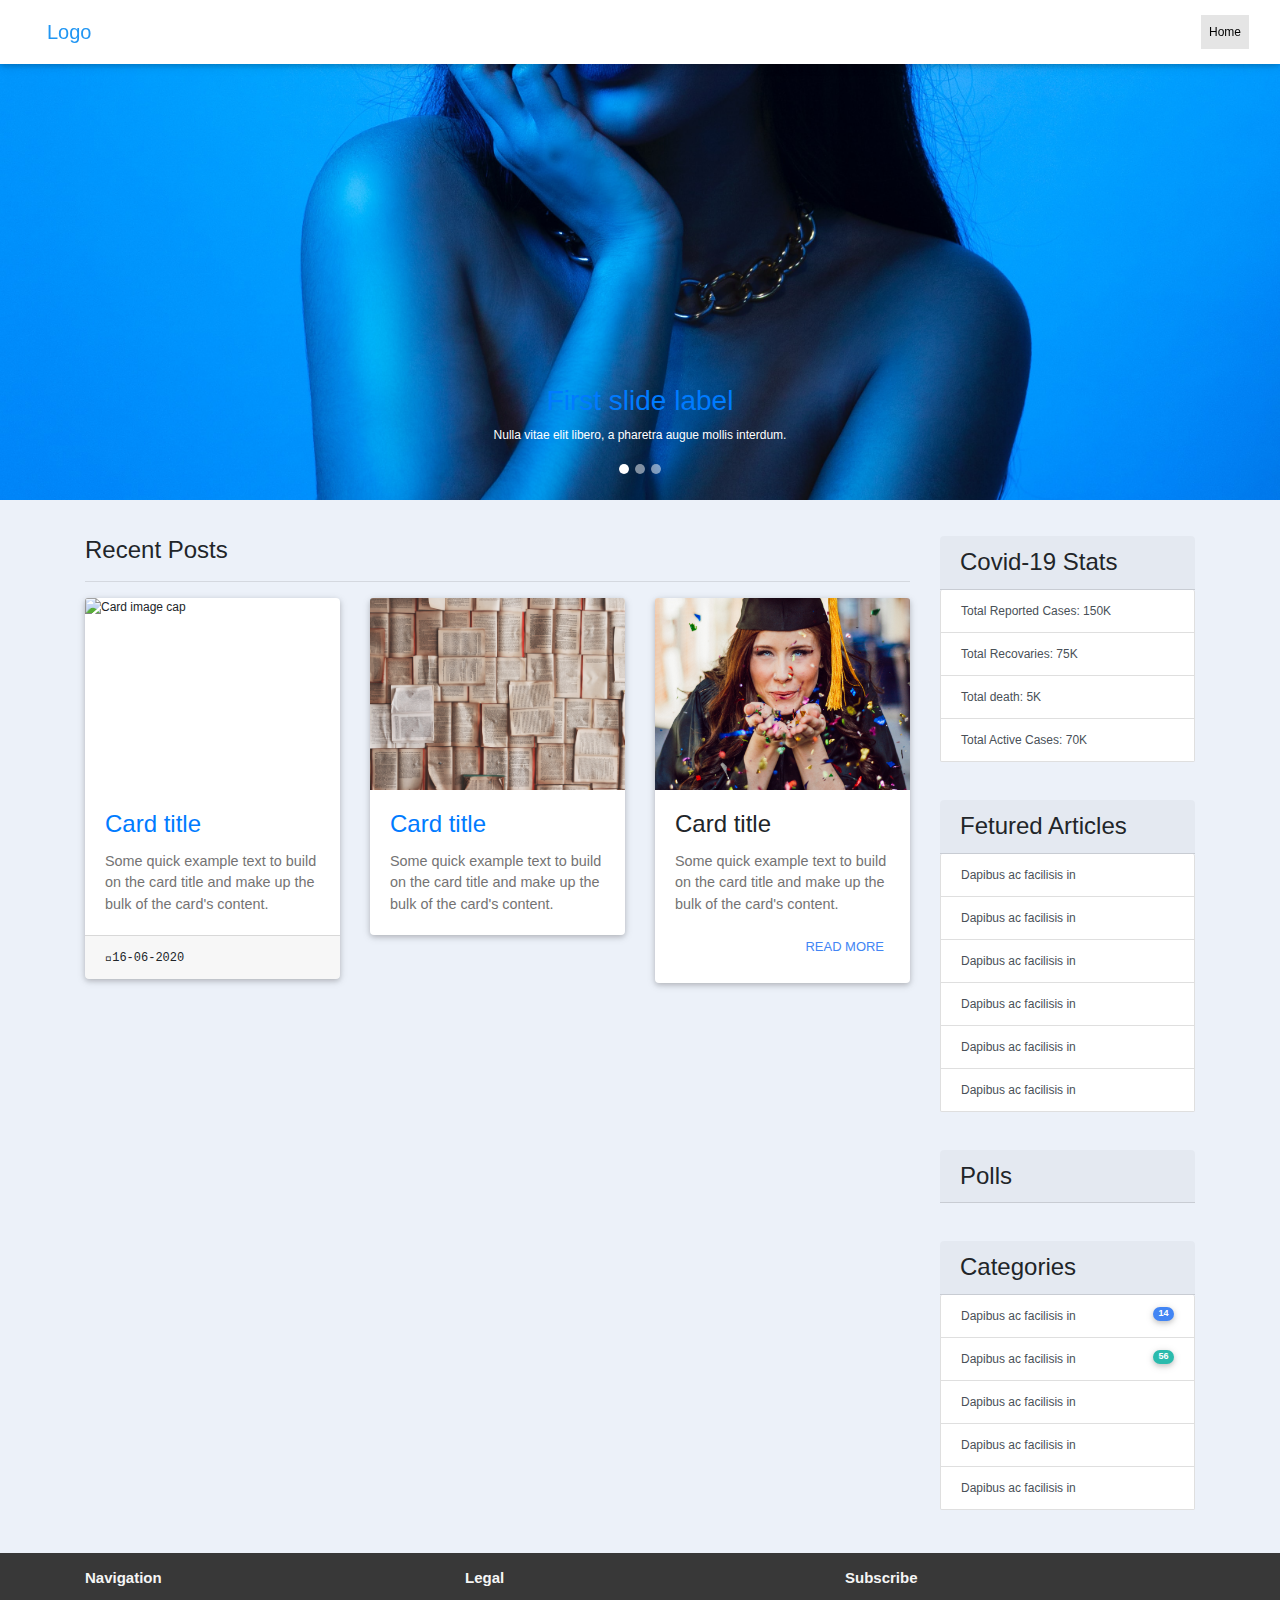
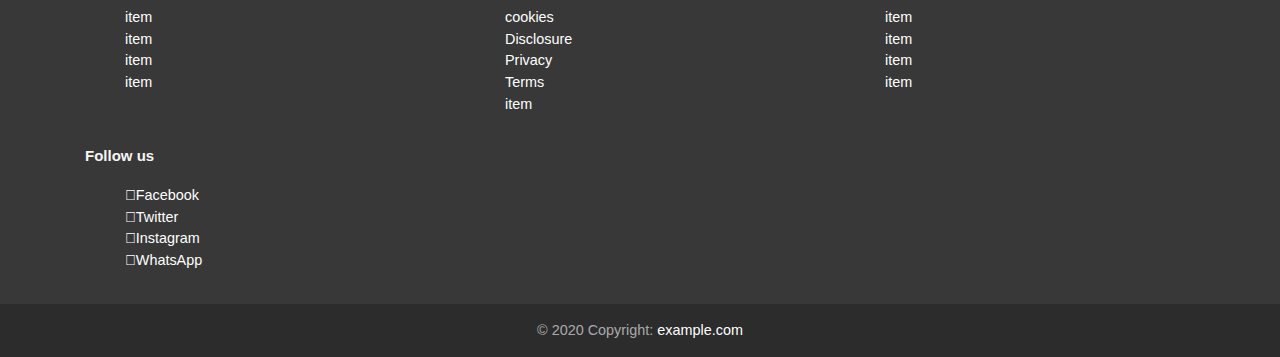
==== index.html @ 81e90824 "add files" ====
<!doctype html>
<html lang="en">
  <head>
    <!-- Required meta tags -->
    <meta charset="utf-8">
    <meta name="viewport" content="width=device-width, initial-scale=1, shrink-to-fit=no">
    <link rel="stylesheet" href="css/bootstrap.css">
    <link rel="stylesheet" href="css/mdb.css">
    <link rel="stylesheet" href="css/fontawesome.min.css">
    <link rel="stylesheet" href="css/style.css">
    <title>Hello, world!</title>
  </head>
  <body>



  <header>
    <!-- Navbar -->
    <nav class="navbar fixed-top navbar-expand-lg navbar-light white scrolling-navbar">
      <div class="container-fluid">
        <!-- Brand -->
        
        <!-- Collapse -->
        <button class="navbar-toggler" type="button" data-toggle="collapse" data-target="#navbarSupportedContent"
          aria-controls="navbarSupportedContent" aria-expanded="false" aria-label="Toggle navigation">
          <span class="navbar-toggler-icon"></span>
        </button>
        <a class="navbar-brand waves-effect mr-auto px-3" href="#" target="_blank">
          <strong class="blue-text">Logo</strong>
        </a>
        <!-- Links -->
        <div class="collapse navbar-collapse" id="navbarSupportedContent">
          <!-- Left -->
          <ul class="navbar-nav ml-auto">
            <li class="nav-item active">
              <a class="nav-link waves-effect" href="#">Home
              </a>
            </li>
          <!-- Right -->
        </div>
      </div>
    </nav>
    <!-- Navbar -->
  </header>
  
    <div class="">
        <div id="carouselExampleCaptions" class="carousel slide mb-3" data-ride="carousel">
            <ol class="carousel-indicators">
              <li data-target="#carouselExampleCaptions" data-slide-to="0" class="active"></li>
              <li data-target="#carouselExampleCaptions" data-slide-to="1"></li>
              <li data-target="#carouselExampleCaptions" data-slide-to="2"></li>
            </ol>
            <div class="carousel-inner">
              <div class="carousel-item active">
                <img src="img/1.jpg"  class="img-fluid" alt="...">
                <div class="mask rgba-black-slight"></div>
                <div class="carousel-caption">
                  <h3><a href="#" >First slide label</a></h3>
                  <p>Nulla vitae elit libero, a pharetra augue mollis interdum.</p>
                </div>
              </div>
              <div class="carousel-item">
                <img src="img/10.jpg" class="img-fluid" alt="...">
                <div class="mask rgba-black-slight"></div>
                <div class="carousel-caption">
                  <h5>Second slide label</h5>
                  <p>Lorem ipsum dolor sit amet, consectetur adipiscing elit.</p>
                </div>
              </div>
              <div class="carousel-item">
                <img src="img/7.jpg" class="d-block w-100" alt="...">
                <div class="mask rgba-black-slight"></div>
                <div class="carousel-caption">
                  <h5>Third slide label</h5>
                  <p>Praesent commodo cursus magna, vel scelerisque nisl consectetur.</p>
                </div>
              </div>
            </div>
            <!--Controls-->
            <a class="carousel-control-prev" href="#carouselExampleCaptions" role="button" data-slide="prev">
              <span class="carousel-control-prev-icon" aria-hidden="true"></span>
              <span class="sr-only">Previous</span>
            </a>
            <a class="carousel-control-next" href="#carouselExampleCaptions" role="button" data-slide="next">
              <span class="carousel-control-next-icon" aria-hidden="true"></span>
              <span class="sr-only">Next</span>
            </a>
            <!--/.Controls-->
        </div>
    </div>

    <main>
      <div class="container">
        <div class="row">
          <div class="col-lg-9">
            <div class="">
                <h4 class="headers" >recent Posts</h4>   
                <hr>       
              <div class="row">
                 <!--cards-->
                <div class="col-lg-4 col-xl-4 col-md-4 col-sm-6 col-auto mb-4">
                  <!-- Card -->
                  <div class="card">
                    <!-- Card image -->
                    <div class="view overlay">
                      <img class="card-img-top" src="/img/8.jpg"
                        alt="Card image cap">
                      <a href="#!">
                        <div class="mask overlay"></div>
                      </a>
                    </div>
                    <!-- Card content -->
                   <div class="card-body">
                       <!-- Title -->
                       <a href="#"><h4 class="card-title">Card title</h4></a>
                       <!-- Text -->
                       <p class="card-text">Some quick example text to build on the card title and make up the bulk of the card's
                        content.</p>
                    </div>
                    <div class="card-footer">
                      <span class="calender-icon d-inline text-monospace"><i class="far fa-calendar"></i>16-06-2020</span>                   
                    </div>
                 </div>
                  <!-- Card -->
                 </div>
                 
                <!--cards-->
                <div class="col-lg-4 col-xl-4 col-md-4 col-sm-6 col-auto mb-3">
                  <!-- Card -->
                  <div class="card">
                    <!-- Card image -->
                    <div class="view overlay">
                      <img class="card-img-top" src="/img/4.jpg"
                        alt="Card image cap">
                      <a href="#!">
                        <div class="mask rgba-white-slight"></div>
                      </a>
                    </div>
                    <!-- Card content -->
                    <div class="card-body">
                      <!-- Title -->
                      <a href="#"><h4 class="card-title">Card title</h4></a>
                      <!-- Text -->
                      <p class="card-text">Some quick example text to build on the card title and make up the bulk of the card's
                        content.</p>
                      </div>
                  </div>
                  <!-- Card -->
                </div>
                 <!--cards-->
                <div class="col-lg-4 col-xl-4 col-md-4 col-sm-6 col-auto mb-3">
                  <!-- Card -->
                  <div class="card">
                    <!-- Card image -->
                    <div class="view overlay">
                      <img class="card-img-top" src="/img/14.jpg"
                        alt="Card image cap">
                      <a href="#!">
                        <div class="mask rgba-white-slight"></div>
                      </a>
                    </div>
                    <!-- Card content -->
                    <div class="card-body">
                      <!-- Title -->
                      <h4 class="card-title">Card title</h4>
                      <!-- Text -->
                      <p class="card-text">Some quick example text to build on the card title and make up the bulk of the card's
                        content.</p>
                      <!-- Button -->
                      <a href="#" class="btn btn-flat text-primary p-0 mx-o">Read More</a>
                    </div>
                  </div>
                  <!-- Card -->
                </div>
               </div>
            </div>
          </div>

          <!--sidebar-->
          <div class="col-lg-3">
            <div class="position-relative">
              <h4 class="card-header rounded-top headers">Covid-19 Stats</h4>
              <ul class="list-group">
                <span class="list-group-item list-group-item-action">Total Reported Cases: 150K</span>
                <span class="list-group-item list-group-item-action">Total Recovaries: 75K</span>
                <span class="list-group-item list-group-item-action">Total death: 5K</span>
                <span class="list-group-item list-group-item-action">Total Active Cases: 70K</span>

              </ul>
            <br>

            <!--Fetured Articles-->
            <h4 class="card-header rounded-top headers">Fetured Articles</h4>
            <ul class="list-group">
              <a href="#" class="list-group-item list-group-item-action">Dapibus ac facilisis in</a>
              <a href="#" class="list-group-item list-group-item-action">Dapibus ac facilisis in</a>
              <a href="#" class="list-group-item list-group-item-action">Dapibus ac facilisis in</a>
              <a href="#" class="list-group-item list-group-item-action">Dapibus ac facilisis in</a>
              <a href="#" class="list-group-item list-group-item-action">Dapibus ac facilisis in</a>
              <a href="#" class="list-group-item list-group-item-action">Dapibus ac facilisis in</a>
            </ul>
            <br>

            <!--Polls-->
            <h4 class="card-header rounded-top headers">Polls</h4>
            <!--Poll content-->
            <br>

            <!--Categories-->
            <h4 class="card-header rounded-top headers">Categories</h4>
            <ul class="list-group">
              <a href="#" class="list-group-item list-group-item-action">Dapibus ac facilisis in<span class="badge badge-primary badge-pill">14</span></a>
              <a href="#" class="list-group-item list-group-item-action">Dapibus ac facilisis in<span class="badge badge-default badge-pill">56</span></a>
              <a href="#" class="list-group-item list-group-item-action">Dapibus ac facilisis in</a>
              <a href="#" class="list-group-item list-group-item-action">Dapibus ac facilisis in</a>
              <a href="#" class="list-group-item list-group-item-action">Dapibus ac facilisis in</a>
            </ul>
            <br>
            </div>
          </div>
        </div>
        </div>
    </main>    

    <!-- Footer -->
    <footer class="page-footer font-small pt-3">
      <div class="container-fluid">
        <div class="row">
          <div class="col-12">
            <div class="container">
              <div class="row">
                <!--item 1-->
                <div class="col-lg-4 col-xl-4 col-md-4 col-sm-6 col-auto mb-3">
                  <h5 class="footer-item-header">Navigation</h5>
                  <ul>
                    <li><a href="#">item</a></li>
                    <li><a href="#">item</a></li>
                    <li><a href="#">item</a></li>
                    <li><a href="#">item</a></li>
                  </ul>
                </div>
                <!--item 2-->
                <div class="col-lg-4 col-xl-4 col-md-4 col-sm-6 col-auto mb-3">
                  <h5 class="footer-item-header">Legal</h5>
                  <ul>
                    <li><a href="#">cookies</a></li>
                    <li><a href="#">Disclosure</a></li>
                    <li><a href="#">Privacy</a></li>
                    <li><a href="#">Terms</a></li>
                    <li><a class="disabled" href="#">item</a></li>
                  </ul>
                </div>
                <!--item 3-->
                <div class="col-lg-4 col-xl-4 col-md-4 col-sm-6 col-auto mb-3">
                  <h5 class="footer-item-header">Subscribe</h5>
                  <ul>
                    <li><a href="#">item</a></li>
                    <li><a href="#">item</a></li>
                    <li><a href="#">item</a></li>
                    <li><a href="#">item</a></li>
                  </ul>
                </div>
                <!--item 4-->
                <div class="col-lg-4 col-xl-4 col-md-4 col-sm-6 col-auto mb-3">
                  <h5  class="footer-item-header">Follow us</h5>
                  <ul>
                    <li><a href="#"><i class="far fa-facebook">Facebook</i></a></li>
                    <li><a href="#"><i class="far fa-twitter">Twitter</i></a></li>
                    <li><a href="#"><i class="far fa-instagram">Instagram</i></a></li>
                    <li><a href="#"><i class="far fa-whatsapp">WhatsApp</i></a></li>
                  </ul>
                </div>

              </div>
            </div>
          </div>
        </div>
      </div>  


      <!-- Copyright -->
      <div class="footer-copyright text-center py-3">© 2020 Copyright:
        <a href="https://example.com"> example.com</a>
      </div>
      <!-- Copyright -->
    </footer>
    <!-- Footer -->

    <!-- Optional JavaScript -->
    <!-- jQuery first, then Popper.js, then Bootstrap JS -->
    <script src="js/script.js"></script>
    <script src="https://code.jquery.com/jquery-3.5.1.slim.min.js" integrity="sha384-DfXdz2htPH0lsSSs5nCTpuj/zy4C+OGpamoFVy38MVBnE+IbbVYUew+OrCXaRkfj" crossorigin="anonymous"></script>
    <script src="https://cdn.jsdelivr.net/npm/popper.js@1.16.0/dist/umd/popper.min.js" integrity="sha384-Q6E9RHvbIyZFJoft+2mJbHaEWldlvI9IOYy5n3zV9zzTtmI3UksdQRVvoxMfooAo" crossorigin="anonymous"></script>
    <script src="https://stackpath.bootstrapcdn.com/bootstrap/4.5.0/js/bootstrap.min.js" integrity="sha384-OgVRvuATP1z7JjHLkuOU7Xw704+h835Lr+6QL9UvYjZE3Ipu6Tp75j7Bh/kR0JKI" crossorigin="anonymous"></script>
  </body>
</html>
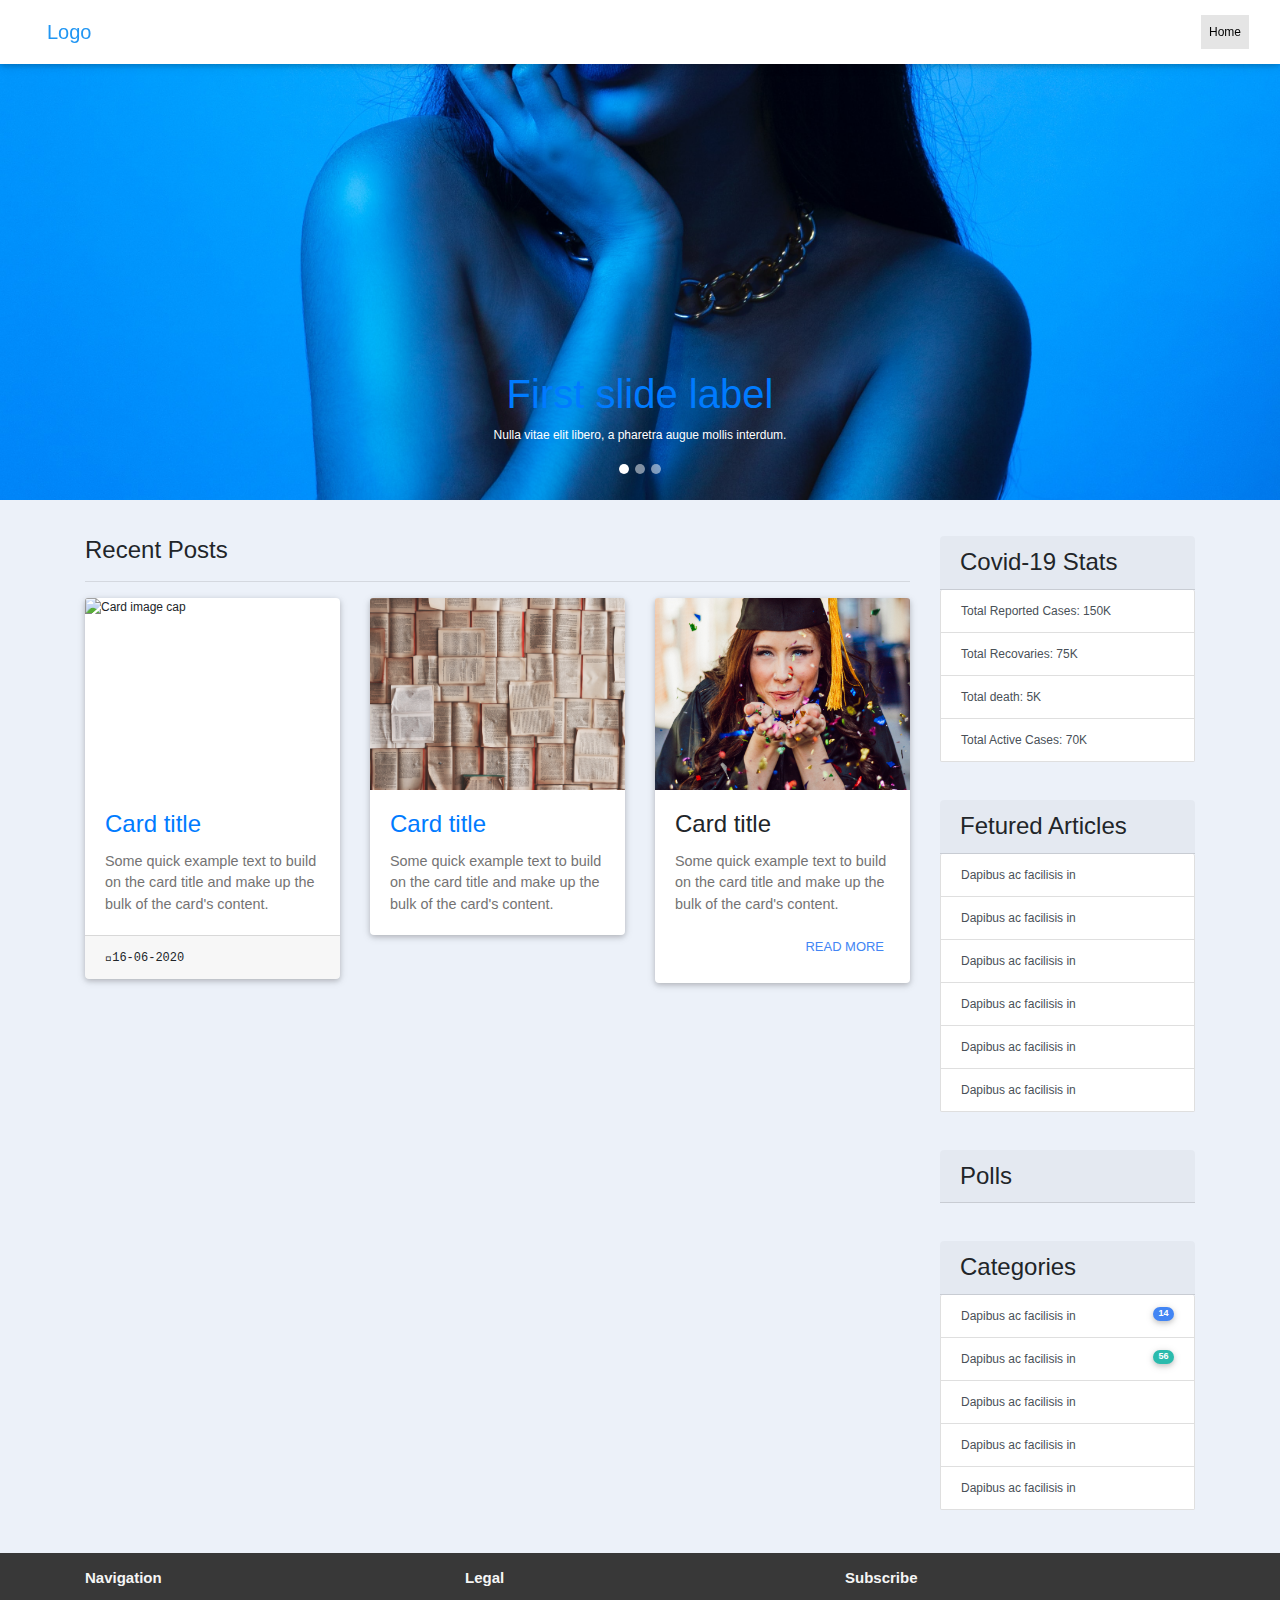
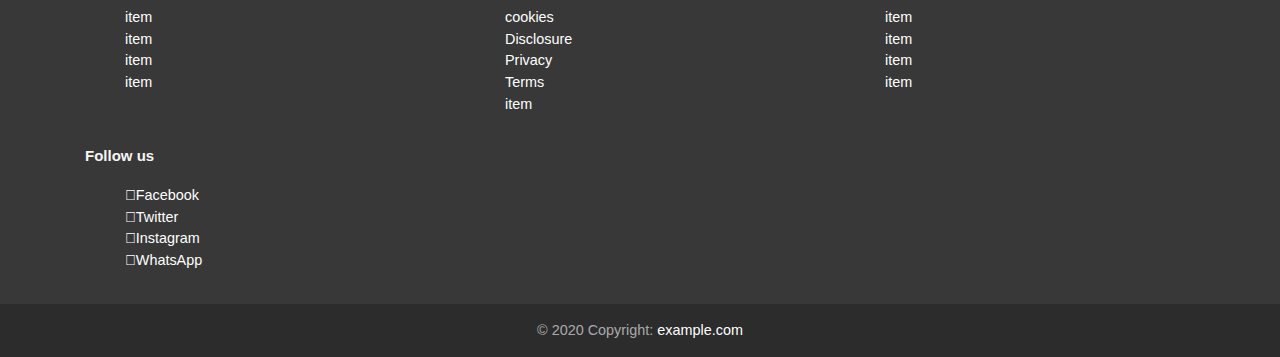
==== commit 89b7f112: "Update index.html" ====
--- a/index.html
+++ b/index.html
@@ -11,8 +11,6 @@
     <title>Hello, world!</title>
   </head>
   <body>
-
-
 
   <header>
     <!-- Navbar -->
@@ -55,7 +53,7 @@
                 <img src="img/1.jpg"  class="img-fluid" alt="...">
                 <div class="mask rgba-black-slight"></div>
                 <div class="carousel-caption">
-                  <h3><a href="#" >First slide label</a></h3>
+                  <h1><a href="post.html" >First slide label</a></h1>
                   <p>Nulla vitae elit libero, a pharetra augue mollis interdum.</p>
                 </div>
               </div>
@@ -103,9 +101,9 @@
                   <div class="card">
                     <!-- Card image -->
                     <div class="view overlay">
-                      <img class="card-img-top" src="/img/8.jpg"
+                      <img class="card-img-top" src="img/8.jpg"
                         alt="Card image cap">
-                      <a href="#!">
+                      <a href="post.html">
                         <div class="mask overlay"></div>
                       </a>
                     </div>
@@ -130,7 +128,7 @@
                   <div class="card">
                     <!-- Card image -->
                     <div class="view overlay">
-                      <img class="card-img-top" src="/img/4.jpg"
+                      <img class="card-img-top" src="img/4.jpg"
                         alt="Card image cap">
                       <a href="#!">
                         <div class="mask rgba-white-slight"></div>
@@ -153,7 +151,7 @@
                   <div class="card">
                     <!-- Card image -->
                     <div class="view overlay">
-                      <img class="card-img-top" src="/img/14.jpg"
+                      <img class="card-img-top" src="img/14.jpg"
                         alt="Card image cap">
                       <a href="#!">
                         <div class="mask rgba-white-slight"></div>
@@ -293,4 +291,4 @@
     <script src="https://cdn.jsdelivr.net/npm/popper.js@1.16.0/dist/umd/popper.min.js" integrity="sha384-Q6E9RHvbIyZFJoft+2mJbHaEWldlvI9IOYy5n3zV9zzTtmI3UksdQRVvoxMfooAo" crossorigin="anonymous"></script>
     <script src="https://stackpath.bootstrapcdn.com/bootstrap/4.5.0/js/bootstrap.min.js" integrity="sha384-OgVRvuATP1z7JjHLkuOU7Xw704+h835Lr+6QL9UvYjZE3Ipu6Tp75j7Bh/kR0JKI" crossorigin="anonymous"></script>
   </body>
-</html>+</html>
--- a/css/style.css
+++ b/css/style.css
@@ -36,7 +36,6 @@
 
 .card-img-top{
   width: 100%;
-  height: 15vw;
   object-fit: cover;
 }
 
@@ -61,6 +60,12 @@
         -o-background-size: cover;
         background-size: cover;
         object-fit: cover;
+    }
+
+    .card-img-top{
+      width: 100%;
+      height: 15vw;
+      object-fit: cover;
     }
 
     .sidebar{
@@ -140,4 +145,4 @@
     transition: all .4s ease-in-out;
   }
   
-  +  
